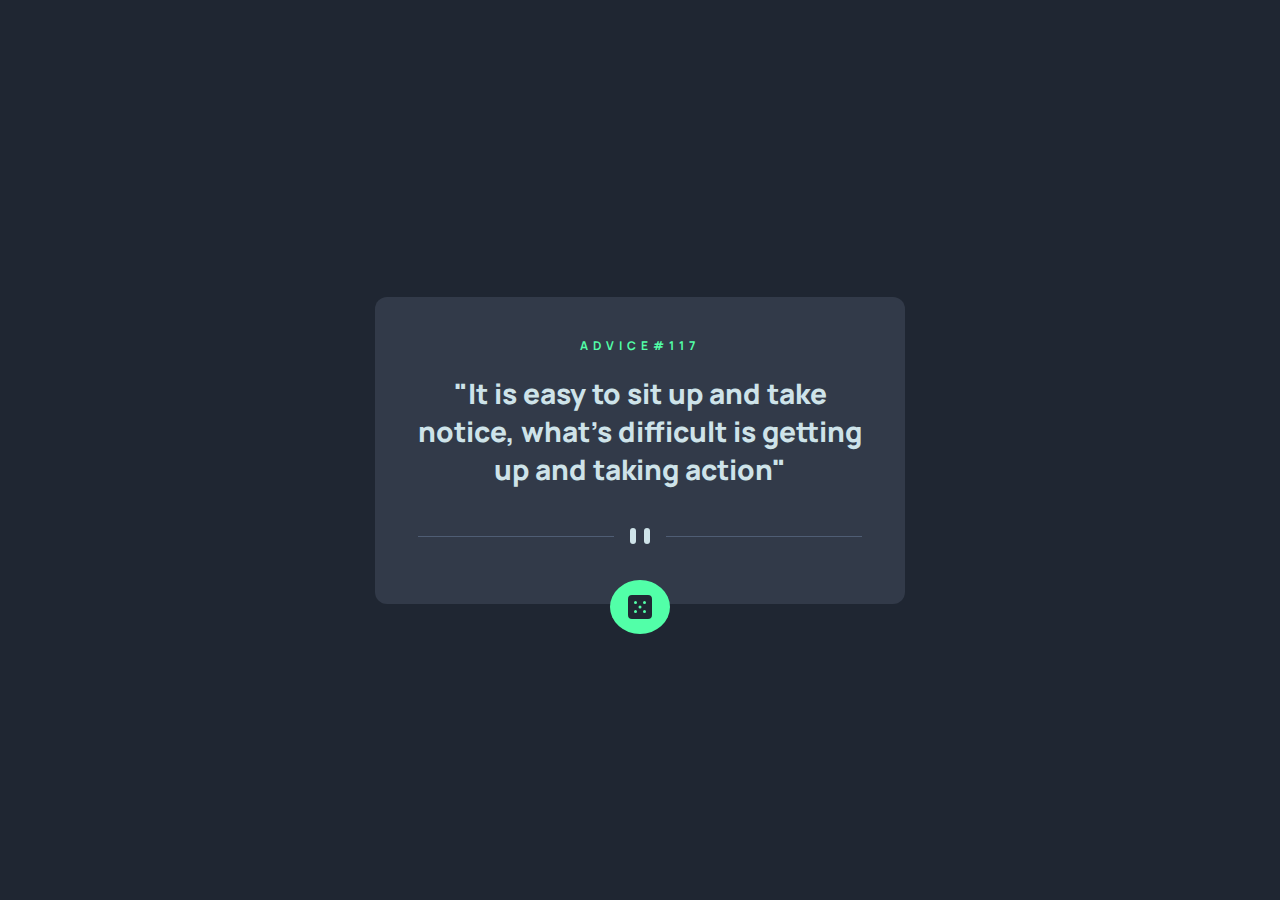
==== advice-generator/index.html @ 675e8c6d "advice generator" ====
<!DOCTYPE html>
<html lang="pt-BR">
<head>
  <meta charset="UTF-8">
  <meta name="viewport" content="width=device-width, initial-scale=1.0"> 
  <link rel="icon" type="image/png" sizes="32x32" href="./images/favicon-32x32.png">
  <title>Frontend Mentor | Advice generator app</title>
  <link rel="stylesheet" href="./assets/css/style.css">
</head>
<body>
  <section id="container">
    <div class="advice-card">
      <span class="advice-id">Advice#117</span><!-- Advice ID goes here -->
      <p class="advice-text">
        "It is easy to sit up and take notice, what's difficult is getting up and taking action"
      </p><!-- Advice text goes here -->
      <img class="advice-divider" src="assets/images/pattern-divider-desktop.svg" alt="divider">
      <button class="advice-dice">
        <img src="assets/images/icon-dice.svg" alt="dice">
      </button>
    </div>
  </section>
  
  
  <!-- <div class="attribution">
    Challenge by <a href="https://www.frontendmentor.io?ref=challenge" target="_blank">Frontend Mentor</a>. 
    Coded by <a href="https://github.com/GeovaniSS">Geovani Silva</a>.
  </div> -->
  <script src="./assets/js/script.js"></script>
</body>
</html>
---- advice-generator/assets/css/style.css ----
@charset "UTF-8";
@import url('https://fonts.googleapis.com/css2?family=Manrope:wght@400;500;600;700;800&display=swap');

/* Variáveis CSS - Cores */
:root {
  --light-green: hsl(193, 38%, 86%);
  --neon-green: hsl(150, 100%, 66%);
  --gravish-blue: hsl(217, 19%, 38%);
  --dark-gravish--blue: hsl(217, 19%, 24%);
  --dark-blue: hsl(218, 23%, 16%);
}

* {
  padding: 0;
  margin: 0;
  box-sizing: border-box;
}

html {
  font-size: 62.5%;
}

body {
  font-family: 'Manrope', sans-serif;
  font-size: 1.6rem;
  background-color: var(--dark-blue);
}

button {
  border: none;
  outline: none;
}

#container {
  display: flex;
  justify-content: center;
  align-items: center;
  height: 100vh;
}

.advice-card {
  position: relative;
  display: flex;
  flex-direction: column;
  justify-content: center;
  align-items: center;
  gap: 20px;
  width: 100%;
  max-width: 530px;
  padding: 40px;
  border-radius: 12px;
  background-color: var(--dark-gravish--blue);
}

.advice-id {
  text-transform: uppercase;
  font-weight: 700;
  letter-spacing: 5px;
  font-size: 12px;
  color: var(--neon-green);
}

.advice-text {
  color: var(--light-green);
  font-size: 28px;
  font-weight: 800;
  text-align: center;
}

.advice-divider {
  margin: 20px;
}

.advice-dice {
  position: absolute;
  bottom: -30px;
  cursor: pointer;
  display: flex;
  justify-content: center;
  align-items: center;
  background-color: var(--neon-green);
  padding: 15px 18px;
  border-radius: 50%;
}

.attribution { font-size: 11px; text-align: center; }
.attribution a { color: hsl(228, 45%, 44%); }
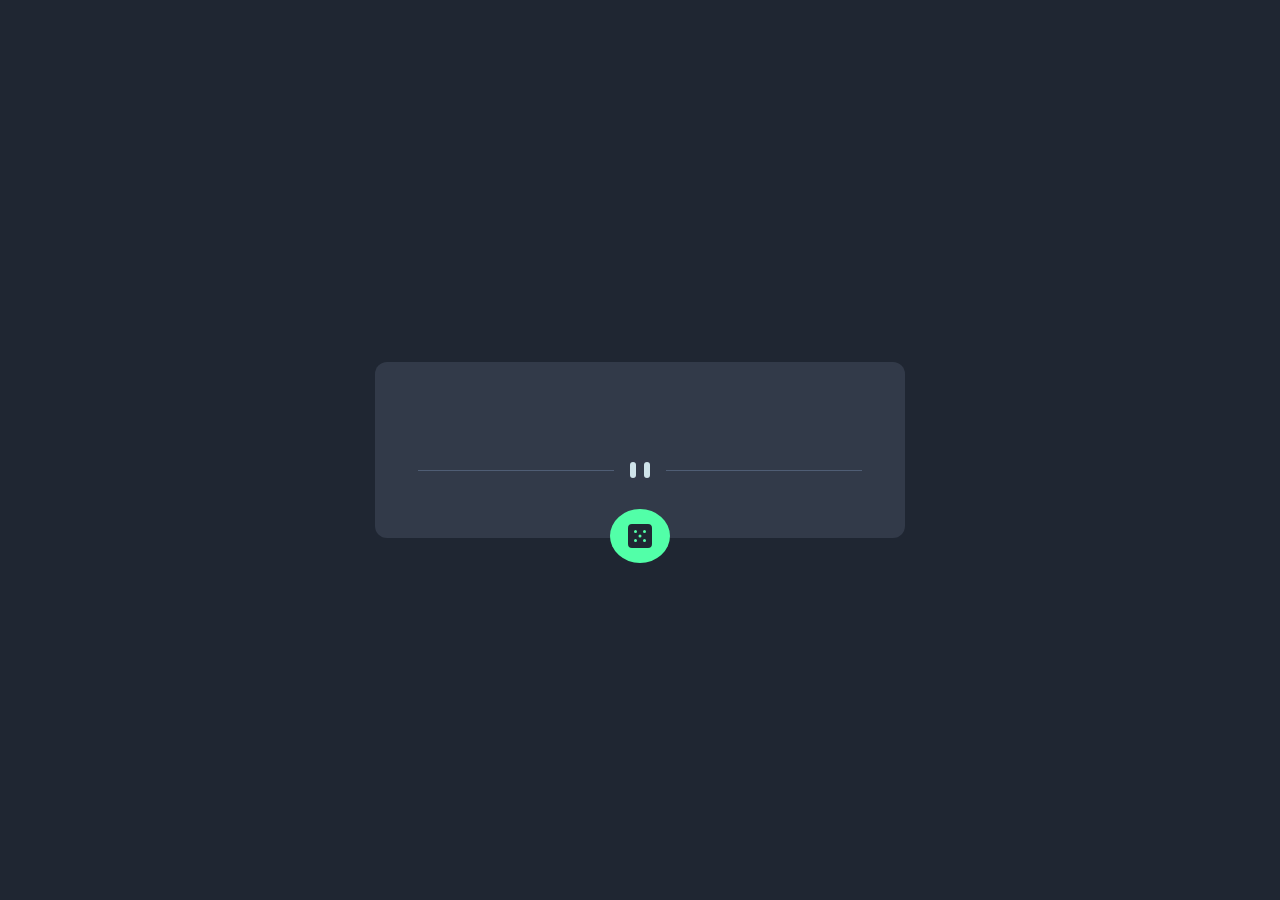
==== commit 98dacaa3: "[feat]: advice api" ====
--- a/advice-generator/index.html
+++ b/advice-generator/index.html
@@ -10,9 +10,8 @@
 <body>
   <section id="container">
     <div class="advice-card">
-      <span class="advice-id">Advice#117</span><!-- Advice ID goes here -->
+      <span class="advice-id"></span><!-- Advice ID goes here -->
       <p class="advice-text">
-        "It is easy to sit up and take notice, what's difficult is getting up and taking action"
       </p><!-- Advice text goes here -->
       <img class="advice-divider" src="assets/images/pattern-divider-desktop.svg" alt="divider">
       <button class="advice-dice">
--- a/advice-generator/assets/css/style.css
+++ b/advice-generator/assets/css/style.css
@@ -73,7 +73,7 @@
 
 .advice-dice {
   position: absolute;
-  bottom: -30px;
+  bottom: -25px;
   cursor: pointer;
   display: flex;
   justify-content: center;
@@ -83,5 +83,9 @@
   border-radius: 50%;
 }
 
+.advice-dice:hover {
+  box-shadow: 0px 0px 30px var(--neon-green);
+}
+
 .attribution { font-size: 11px; text-align: center; }
 .attribution a { color: hsl(228, 45%, 44%); }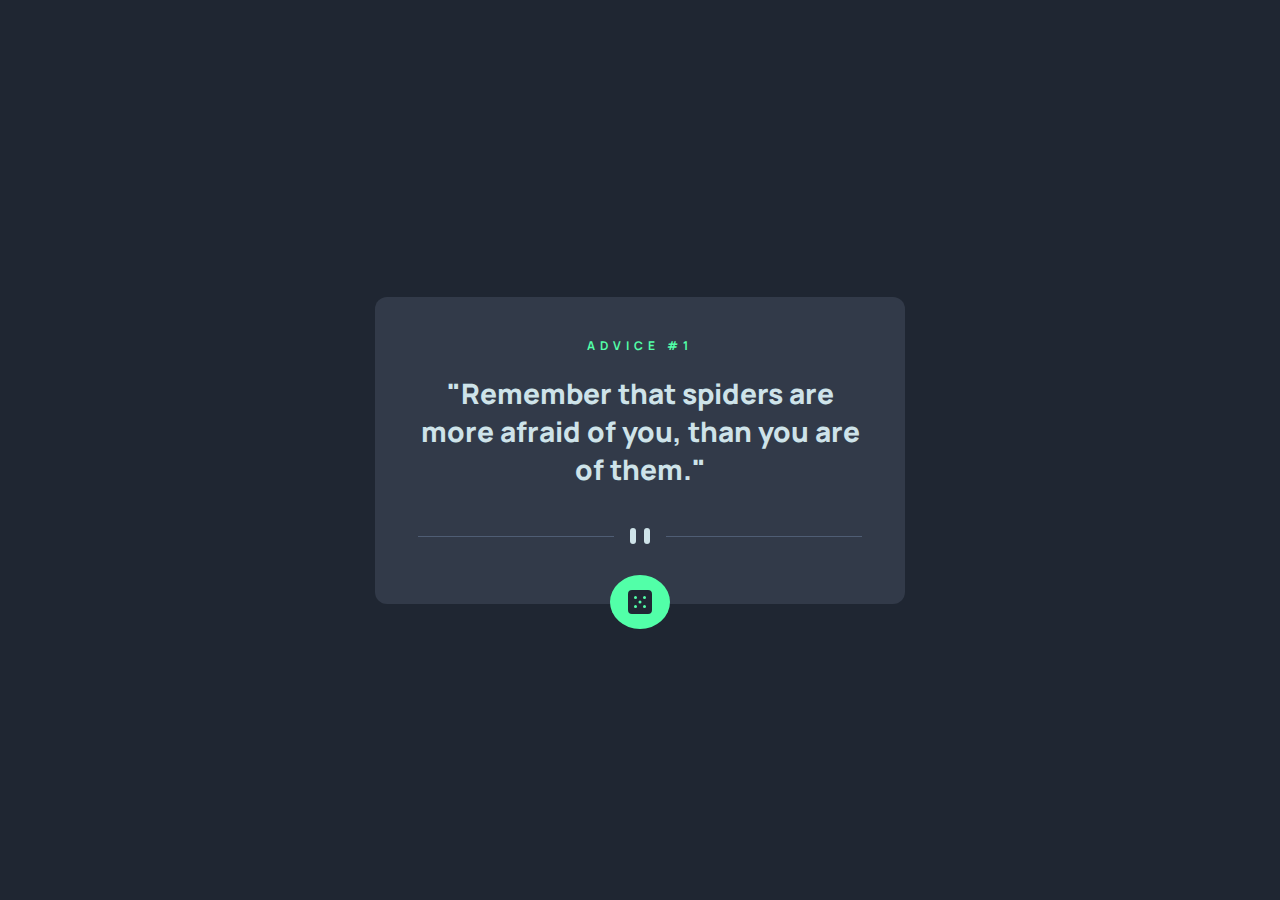
==== commit e00d16f1: "[feat]: fetch random advice api and load elements in page" ====
--- a/advice-generator/index.html
+++ b/advice-generator/index.html
@@ -10,9 +10,8 @@
 <body>
   <section id="container">
     <div class="advice-card">
-      <span class="advice-id"></span><!-- Advice ID goes here -->
-      <p class="advice-text">
-      </p><!-- Advice text goes here -->
+      <span class="advice-id">Advice #1</span><!-- Advice ID goes here -->
+      <p class="advice-text">"Remember that spiders are more afraid of you, than you are of them."</p><!-- Advice text goes here -->
       <img class="advice-divider" src="assets/images/pattern-divider-desktop.svg" alt="divider">
       <button class="advice-dice">
         <img src="assets/images/icon-dice.svg" alt="dice">
--- a/advice-generator/assets/css/style.css
+++ b/advice-generator/assets/css/style.css
@@ -42,10 +42,11 @@
   position: relative;
   display: flex;
   flex-direction: column;
-  justify-content: center;
+  justify-content: space-between;
   align-items: center;
   gap: 20px;
   width: 100%;
+  min-height: 300px;
   max-width: 530px;
   padding: 40px;
   border-radius: 12px;
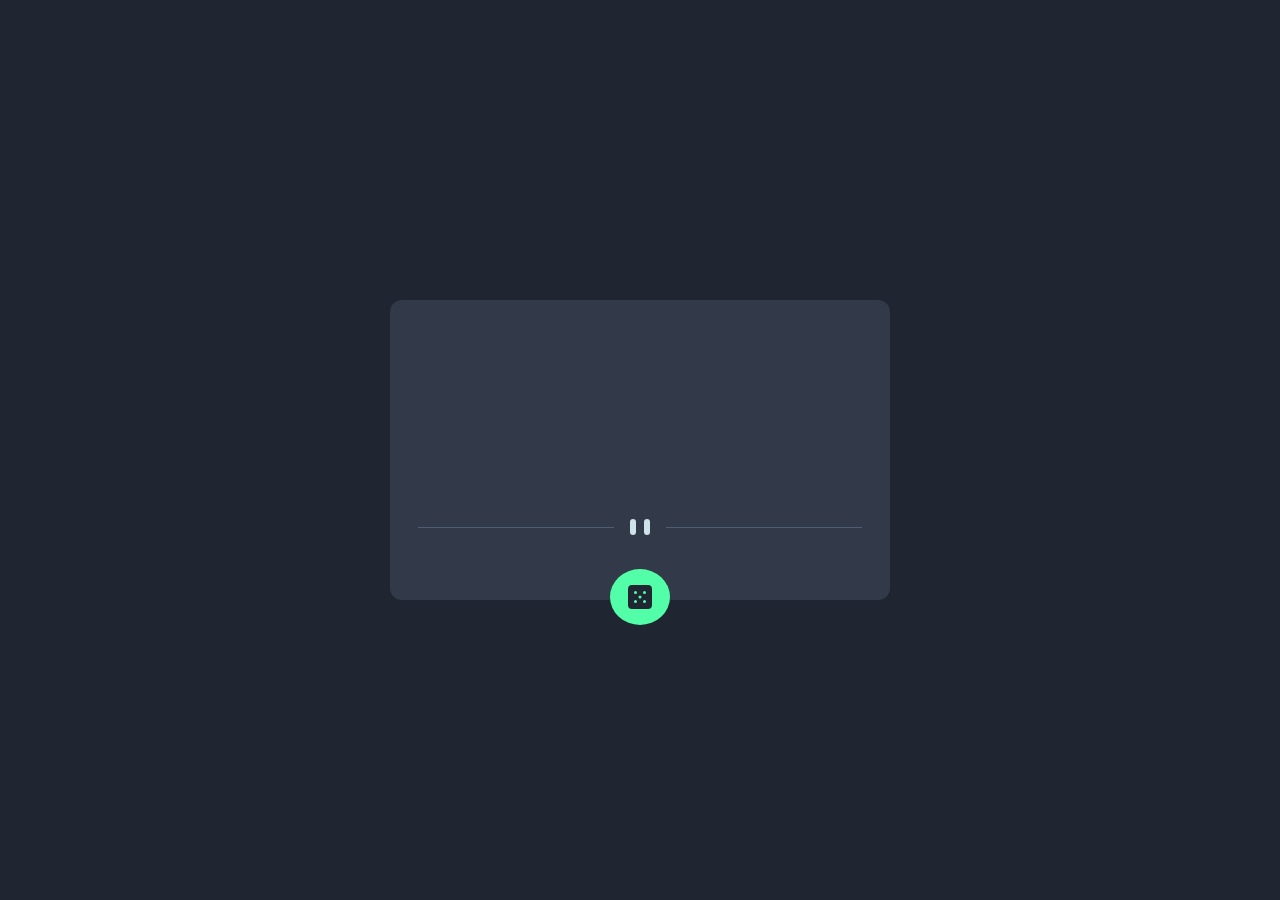
==== commit 92d3dae8: "[feat]: responsive and load advice divider with js" ====
--- a/advice-generator/index.html
+++ b/advice-generator/index.html
@@ -5,21 +5,21 @@
   <meta name="viewport" content="width=device-width, initial-scale=1.0"> 
   <link rel="icon" type="image/png" sizes="32x32" href="./images/favicon-32x32.png">
   <title>Frontend Mentor | Advice generator app</title>
+  <link rel="shortcut icon" href="./assets/images/favicon-32x32.png" type="image/x-icon">
   <link rel="stylesheet" href="./assets/css/style.css">
 </head>
 <body>
   <section id="container">
     <div class="advice-card">
-      <span class="advice-id">Advice #1</span><!-- Advice ID goes here -->
-      <p class="advice-text">"Remember that spiders are more afraid of you, than you are of them."</p><!-- Advice text goes here -->
-      <img class="advice-divider" src="assets/images/pattern-divider-desktop.svg" alt="divider">
+      <span class="advice-id"></span><!-- Advice ID goes here -->
+      <p class="advice-text"></p><!-- Advice text goes here -->
+      <img class="advice-divider" src="" alt="divider">
       <button class="advice-dice">
         <img src="assets/images/icon-dice.svg" alt="dice">
       </button>
     </div>
   </section>
-  
-  
+
   <!-- <div class="attribution">
     Challenge by <a href="https://www.frontendmentor.io?ref=challenge" target="_blank">Frontend Mentor</a>. 
     Coded by <a href="https://github.com/GeovaniSS">Geovani Silva</a>.
--- a/advice-generator/assets/css/style.css
+++ b/advice-generator/assets/css/style.css
@@ -47,7 +47,7 @@
   gap: 20px;
   width: 100%;
   min-height: 300px;
-  max-width: 530px;
+  max-width: 500px;
   padding: 40px;
   border-radius: 12px;
   background-color: var(--dark-gravish--blue);
@@ -69,7 +69,7 @@
 }
 
 .advice-divider {
-  margin: 20px;
+  margin: 25px 0px;
 }
 
 .advice-dice {
@@ -80,7 +80,7 @@
   justify-content: center;
   align-items: center;
   background-color: var(--neon-green);
-  padding: 15px 18px;
+  padding: 16px 18px;
   border-radius: 50%;
 }
 
@@ -88,5 +88,16 @@
   box-shadow: 0px 0px 30px var(--neon-green);
 }
 
-.attribution { font-size: 11px; text-align: center; }
-.attribution a { color: hsl(228, 45%, 44%); }+.attribution { 
+  font-size: 11px; text-align: center; 
+}
+
+.attribution a { 
+  color: hsl(228, 45%, 44%); 
+}
+
+@media screen and (max-width: 500px) {
+  #container {
+    padding: 20px;
+  }
+}